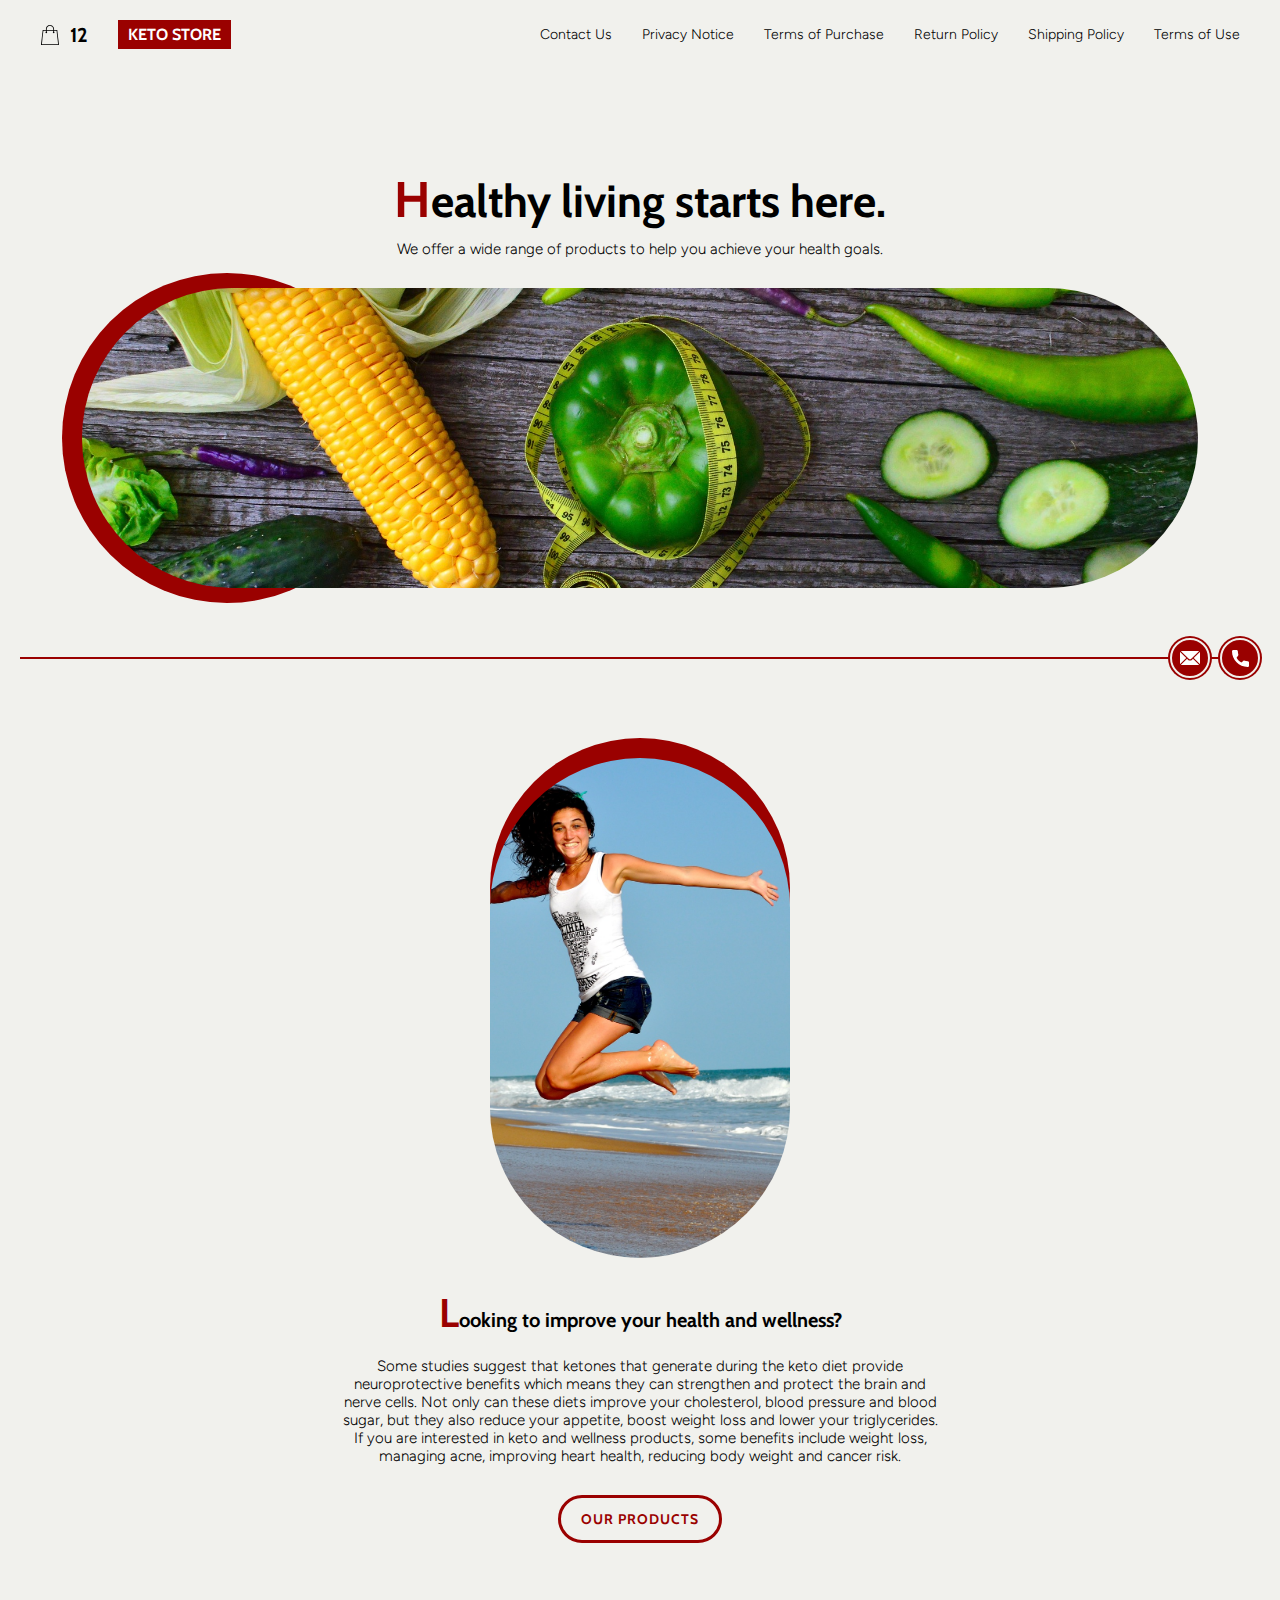
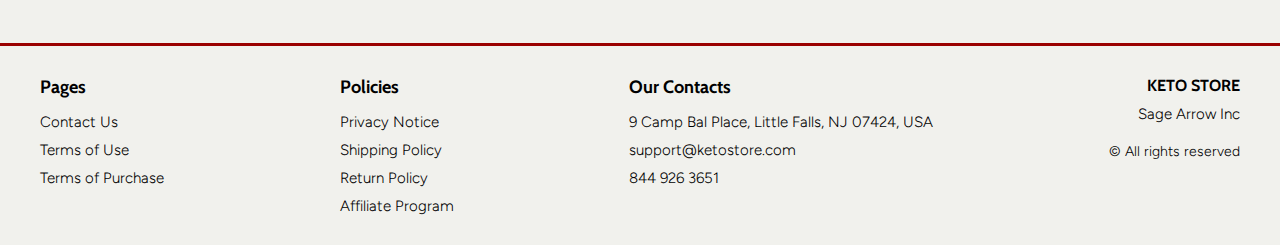
==== index.html @ d7e74b89 "+" ====
<!DOCTYPE html>
<html lang="en">
  <head>
    <meta charset="UTF-8" />
    <meta http-equiv="X-UA-Compatible" content="IE=edge" />
    <meta name="viewport" content="width=device-width, initial-scale=1.0" />
    <link rel="stylesheet" href="./css/style.css" />
    <title>Shop</title>
  </head>

  <body class="front-page__main">
    <div class="wrapper">
      <div class="error__overlay js_error__overlay">
        <div class="error">
          <span class="text bold error__text error__title">ERROR:</span>
          <p class="text error__text">
            You cannot add more than $500 worth of items to your cart.
          </p>
          <p class="text error__text">The selected item will not be added.</p>
          <button class="text error__btn js_error__btn">close</button>
        </div>
      </div>

      <main class="main">
        <div class="hero__wrapper-main">
          <div class="header__wrapper">
            <div class="container">
              <header class="header">
                <div class="header__flex">
                  <button class="header__btn js_menu-btn">
                    <span></span>
                  </button>
                  <a href="./shop.html" class="cart__span-box">
                    <svg
                      version="1.0"
                      xmlns="http://www.w3.org/2000/svg"
                      width="884.000000pt"
                      height="980.000000pt"
                      viewBox="0 0 884.000000 980.000000"
                      preserveAspectRatio="xMidYMid meet"
                    >
                      <g
                        transform="translate(0.000000,980.000000) scale(0.100000,-0.100000)"
                        stroke="none"
                      >
                        <path
                          d="M4190 9785 c-397 -49 -766 -214 -1078 -479 -198 -169 -378 -403 -492
                 -640 -142 -295 -175 -460 -186 -931 -2 -126 -7 -254 -10 -282 l-5 -53 -784 0
                 c-431 0 -786 -4 -789 -8 -7 -11 -57 -438 -256 -2182 -403 -3524 -580 -5101
                 -580 -5162 l0 -48 4410 0 4410 0 0 46 c0 53 -25 278 -250 2264 -404 3559 -578
                 5068 -586 5082 -3 4 -358 8 -789 8 l-784 0 -5 53 c-3 28 -8 164 -11 301 -8
                 366 -25 491 -96 700 -298 870 -1211 1443 -2119 1331z m555 -419 c203 -46 435
                 -147 597 -262 109 -78 297 -267 375 -377 70 -100 168 -287 207 -395 71 -198
                 96 -386 96 -709 l0 -223 -1600 0 -1600 0 0 219 c0 228 11 374 36 501 39 191
                 146 435 267 607 77 109 266 299 372 375 197 139 461 247 680 278 97 14 489 4
                 570 -14z m-2315 -2595 l0 -219 -54 -40 c-105 -80 -151 -185 -144 -331 6 -113
                 44 -197 122 -269 90 -81 132 -97 261 -97 98 0 116 3 167 27 76 35 153 109 192
                 183 30 57 31 65 31 175 0 106 -2 119 -28 170 -16 30 -57 84 -93 120 l-64 66 0
                 217 0 217 1600 0 1600 0 0 -217 0 -217 -64 -66 c-36 -36 -77 -90 -93 -120 -26
                 -51 -28 -64 -28 -170 0 -110 1 -118 31 -175 39 -74 116 -148 192 -183 51 -24
                 69 -27 167 -27 129 0 171 16 261 97 78 72 116 156 122 269 7 145 -38 248 -144
                 332 l-54 42 0 217 0 218 615 0 c338 0 615 -3 615 -7 0 -5 5 -37 10 -73 18
                 -125 261 -2247 520 -4540 197 -1744 221 -1961 215 -1971 -8 -12 -7922 -12
                 -7929 0 -7 10 30 344 224 2061 291 2568 505 4432 516 4498 l6 32 614 0 614 0
                 0 -219z"
                        ></path>
                      </g>
                    </svg>
                    <span class="cart__span js_cart__span">12</span>
                  </a>
                  <a
                    href="./index.html"
                    class="header__logo logo js_website-name"
                    >website name</a
                  >
                </div>

                <nav class="nav js_menu">
                  <ul class="nav__list">
                    <li class="nav__item">
                      <a href="./contacts.html" class="nav__link">Contact Us</a>
                    </li>
                    <li class="nav__item">
                      <a href="./privacy.html" class="nav__link"
                        >Privacy Notice</a
                      >
                    </li>
                    <li class="nav__item">
                      <a href="./purchase.html" class="nav__link"
                        >Terms of Purchase</a
                      >
                    </li>
                    <li class="nav__item">
                      <a href="./return.html" class="nav__link"
                        >Return Policy</a
                      >
                    </li>
                    <li class="nav__item">
                      <a href="./shipping.html" class="nav__link"
                        >Shipping Policy</a
                      >
                    </li>
                    <li class="nav__item">
                      <a href="./use.html" class="nav__link">Terms of Use</a>
                    </li>
                  </ul>
                </nav>
              </header>
            </div>
          </div>

          <div class="hero__wrapper">
            <div class="container">
              <section class="hero">
                <div class="hero__block">
                  <h1 class="title js_main-title"></h1>
                  <p class="text js_sub-title"></p>
                </div>
                <div class="hero__img-block">
                  <img src="./img/bg.jpg" alt="" class="hero__img">
                </div>
                <ul class="hero__list">
                  <li class="hero__item">
                    <a href="" class="hero__item-link js_website-email"></a>
                  </li>
                  <li class="hero__item">
                    <a href="" class="hero__item-link js_website-phone"></a>
                  </li>
                </ul>
              </section>
            </div>
          </div>
        </div>

        <div class="phrase__wrapper">
          <div class="container">
            <section class="phrase">
              <div class="phrase__img-block">
                <img src="./img/bg2.jpg" alt="" class="phrase__img">
              </div>
              <div class="phrase__block">
                <h2 class="phrase__title js_main-second-title"></h2>
                <p class="text js_second-sub-title"></p>
                <a href="./products.html" class="btn">our products</a>
              </div>
            </section>
          </div>
        </div>
      </main>

      <div class="footer__wrapper">
        <div class="container">
          <footer class="footer">
            <div class="footer__policies">
              <div class="footer__block">
                <p class="footer__title">Pages</p>
                <ul class="sub-list">
                  <li class="item">
                    <a href="./contacts.html" class="footer__link"
                      >Contact Us</a
                    >
                  </li>
                  <li class="item">
                    <a href="./use.html" class="footer__link">Terms of Use</a>
                  </li>
                  <li class="item">
                    <a href="./purchase.html" class="footer__link"
                      >Terms of Purchase</a
                    >
                  </li>
                </ul>
              </div>
              <div class="footer__block">
                <p class="footer__title">Policies</p>
                <ul class="sub-list">
                  <li class="item">
                    <a href="./privacy.html" class="footer__link"
                      >Privacy Notice</a
                    >
                  </li>
                  <li class="item">
                    <a href="./shipping.html" class="footer__link"
                      >Shipping Policy</a
                    >
                  </li>
                  <li class="item">
                    <a href="./return.html" class="footer__link"
                      >Return Policy</a
                    >
                  </li>
                  <li class="item">
                    <a href="./affiliate-program.html" class="footer__link"
                      >Affiliate Program</a
                    >
                  </li>
                </ul>
              </div>
              <div class="footer__block">
                <p class="footer__title">Our Contacts</p>
                <ul class="sub-list">
                  <li class="item">
                    <p class="text js_website-address"></p>
                  </li>
                  <li class="item">
                    <a href="" class="footer__link js_website-email"></a>
                  </li>
                  <li class="item">
                    <a href="" class="footer__link js_website-phone"></a>
                  </li>
                </ul>
              </div>
              <div class="footer__block footer__block--rg">
                <ul class="sub-list">
                  <li class="item">
                    <a
                      href="./index.html"
                      class="footer__logo logo js_website-name"
                    ></a>
                  </li>
                  <li class="item">
                    <p class="text text--mb js_website-corp"></p>
                  </li>
                  <li class="item">
                    <span class="footer__span">© All rights reserved</span>
                  </li>
                </ul>
              </div>
            </div>
          </footer>
        </div>
      </div>
    </div>

    <script
      type="text/javascript"
      src="https://thebestproductmanager.com/products/prices-nxg-object"
    ></script>
    <script type="module" src="./js/on-load.js"></script>
    <script type="module" src="./js/website-data.js"></script>
    <script>
      const menuBtn = document.querySelector('.js_menu-btn');
      const menu = document.querySelector('.js_menu');
      menuBtn.addEventListener('click', () => {
        menuBtn.classList.toggle('active');
        menu.classList.toggle('open-menu');
        document.body.classList.toggle('open-menu');
      });
    </script>
  </body>
</html>
---- css/style.css ----
@import './fonts.css';
@import './vars.css';
@import './utils.css';
@import './header.css';
@import './footer.css';
@import './hero.css';
@import './products.css';
@import './product.css';
@import './text-section.css';
@import './order.css';
@import './thank-you.css';
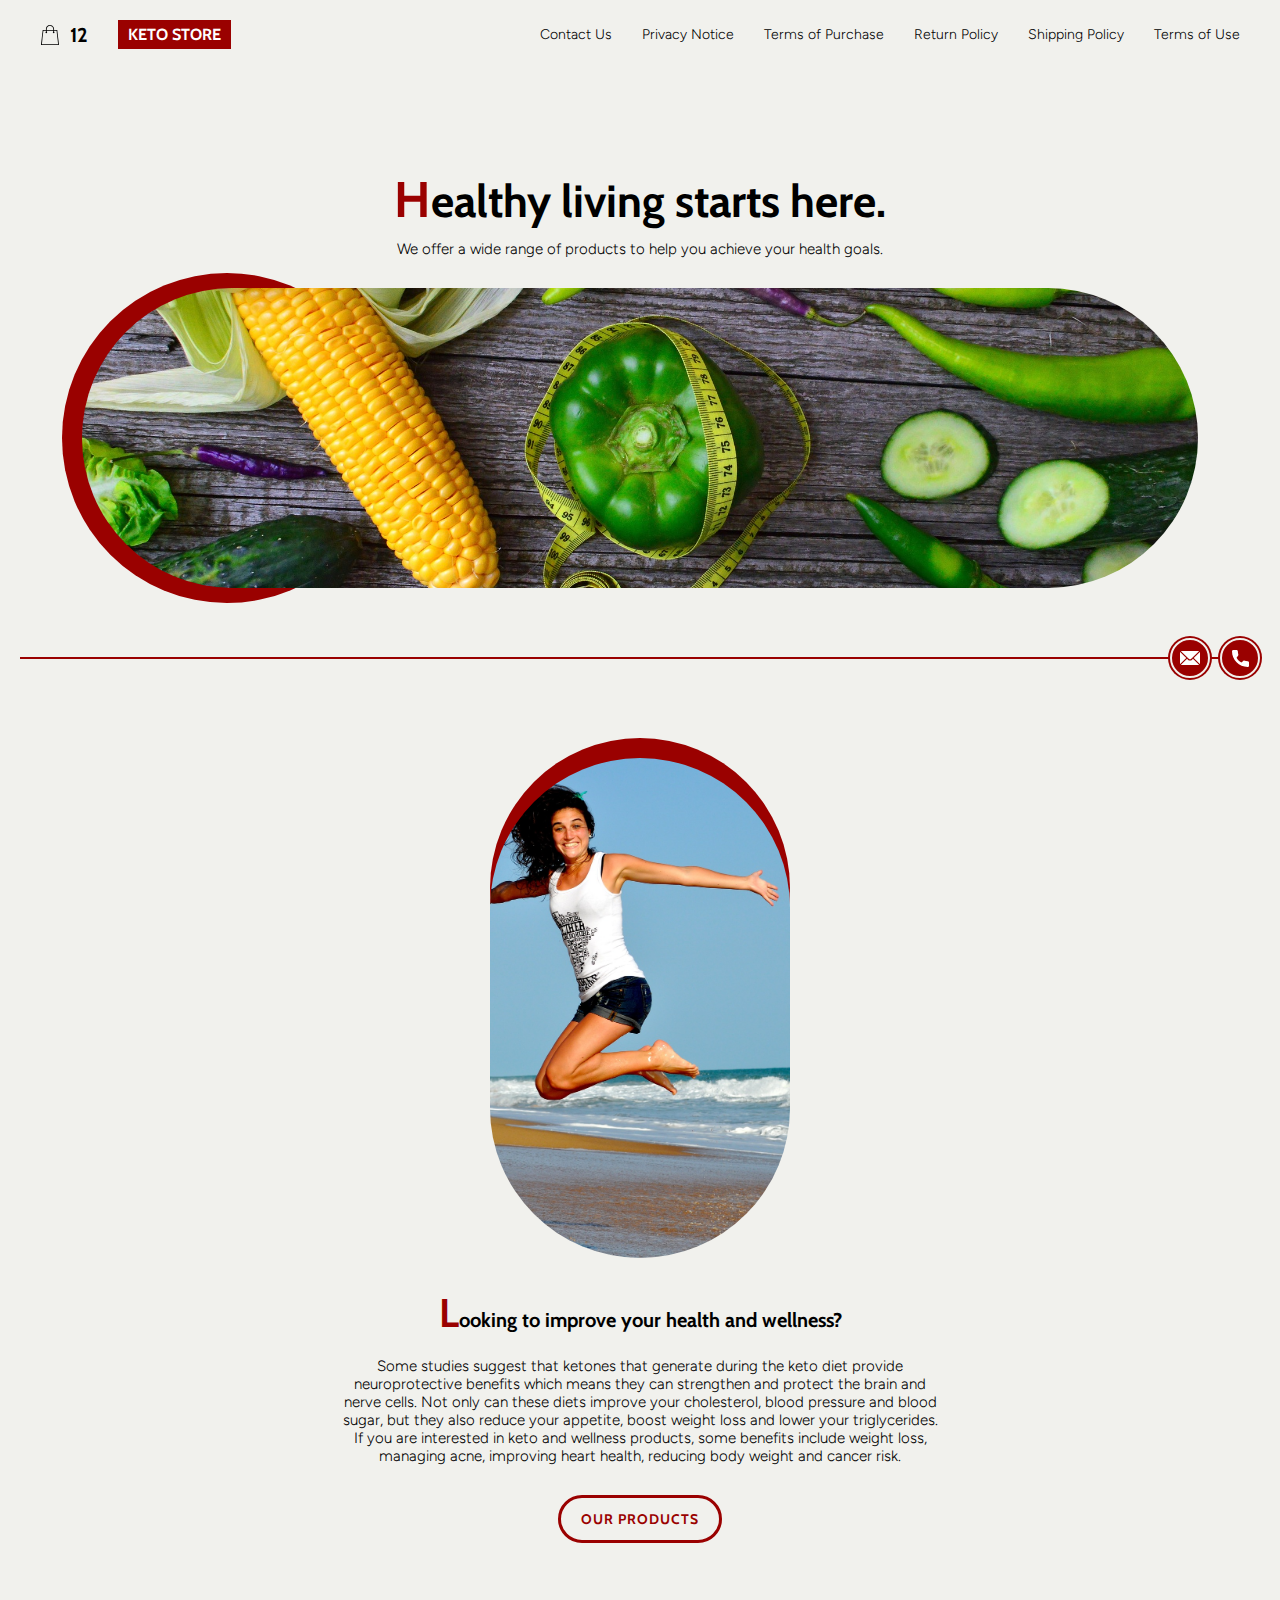
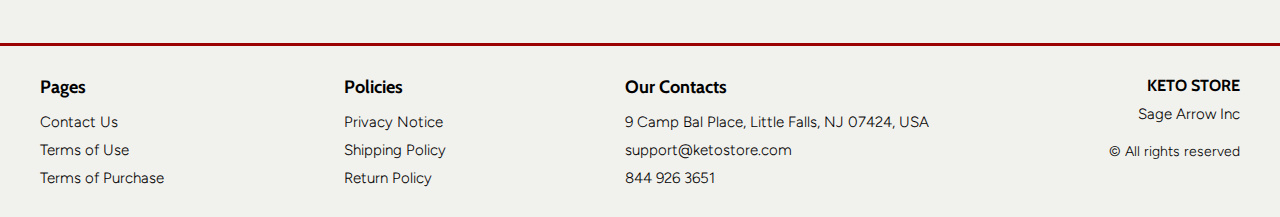
==== commit 6aba8c06: "remove affiliate-program, return info" ====
--- a/index.html
+++ b/index.html
@@ -188,11 +188,7 @@
                       >Return Policy</a
                     >
                   </li>
-                  <li class="item">
-                    <a href="./affiliate-program.html" class="footer__link"
-                      >Affiliate Program</a
-                    >
-                  </li>
+               
                 </ul>
               </div>
               <div class="footer__block">
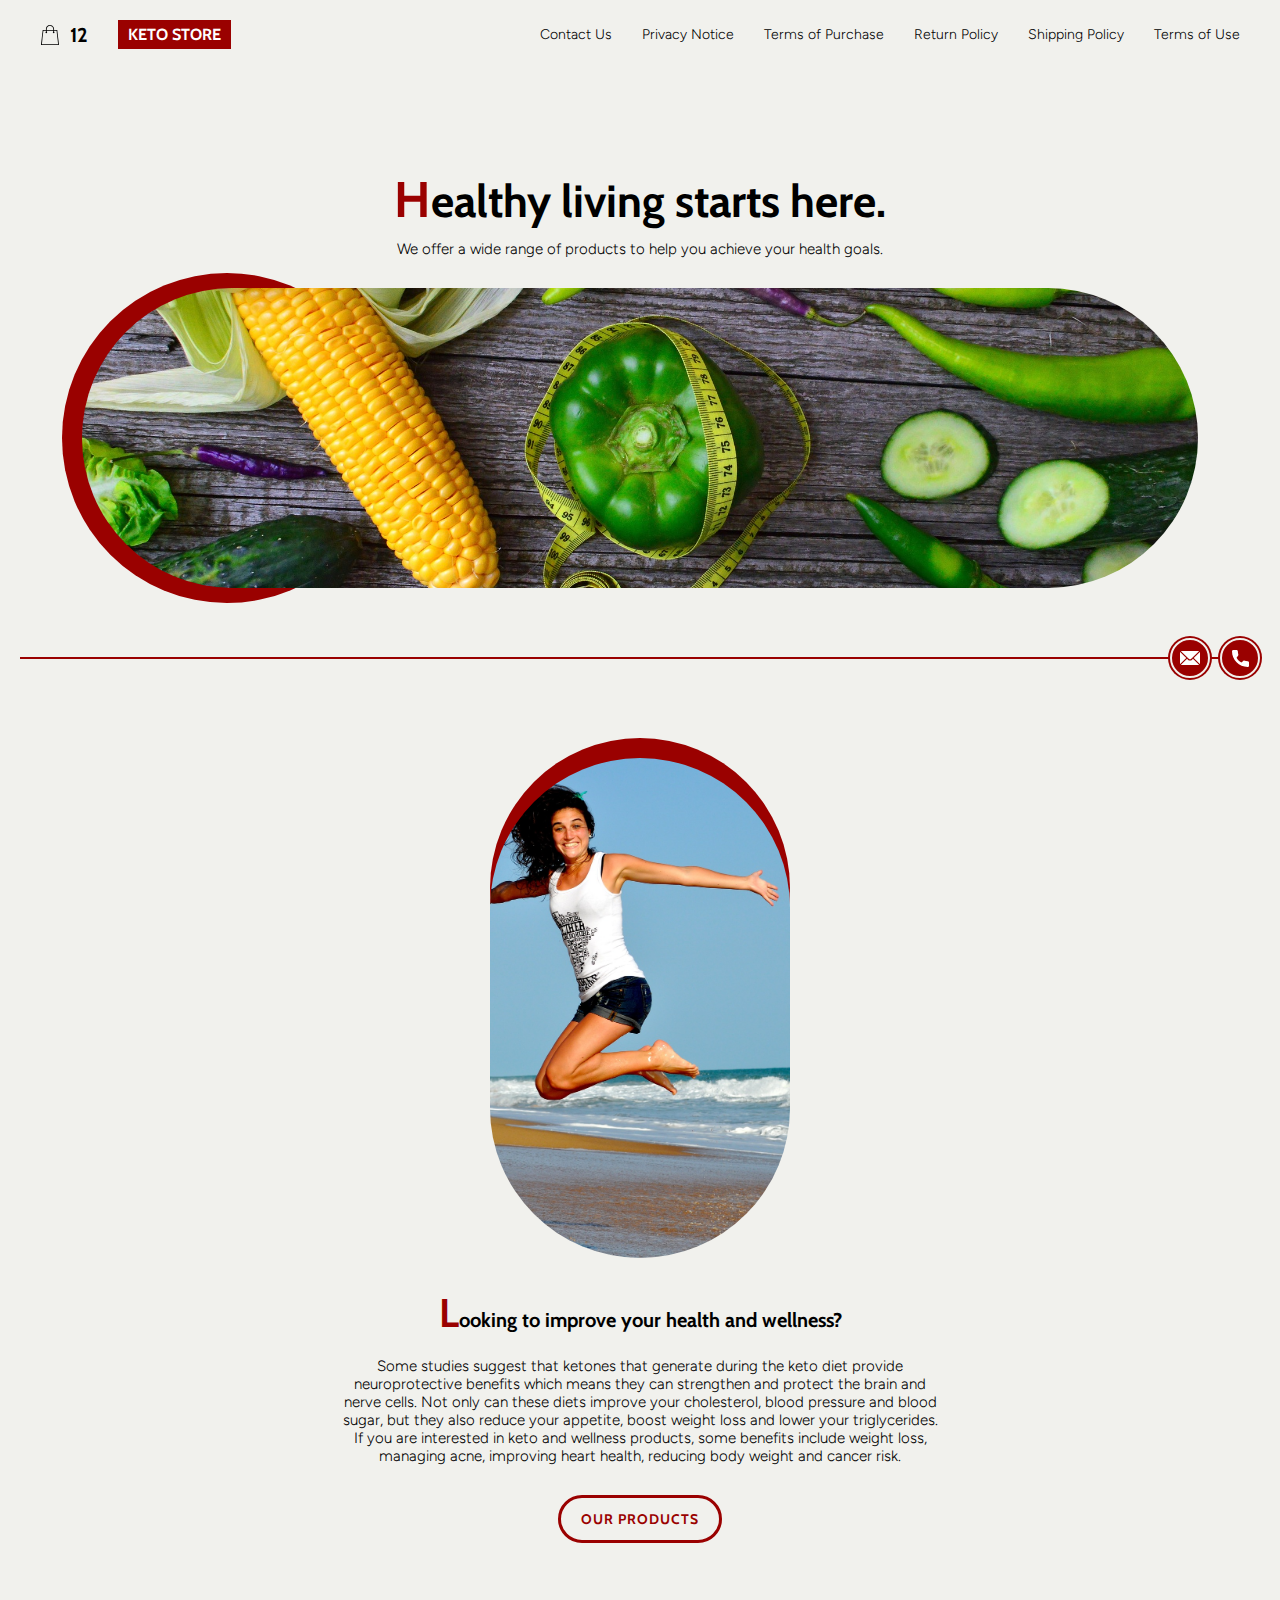
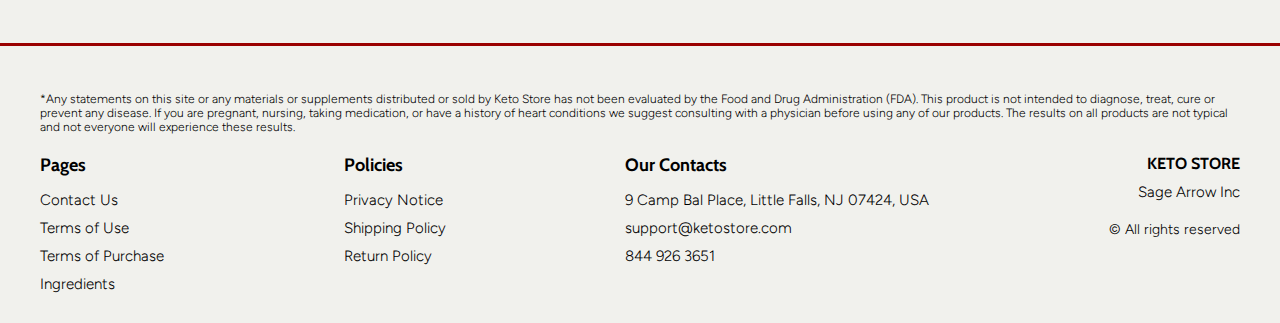
==== commit 1a7dd577: "edits 08.06.23" ====
--- a/index.html
+++ b/index.html
@@ -151,6 +151,7 @@
       <div class="footer__wrapper">
         <div class="container">
           <footer class="footer">
+            <p style="padding-top: 16px; font-size: 12px; margin-bottom: 2rem;">*Any statements on this site or any materials or supplements distributed or sold by <span class="js_website-name"></span> has not been evaluated by the Food and Drug Administration (FDA). This product is not intended to diagnose, treat, cure or prevent any disease. If you are pregnant, nursing, taking medication, or have a history of heart conditions we suggest consulting with a physician before using any of our products. The results on all products are not typical and not everyone will experience these results.</p>
             <div class="footer__policies">
               <div class="footer__block">
                 <p class="footer__title">Pages</p>
@@ -168,6 +169,11 @@
                       >Terms of Purchase</a
                     >
                   </li>
+                  <li class="item">
+                    <a href="./ingredients.html" class="footer__link"
+                      >Ingredients</a
+                    >
+                  </li>
                 </ul>
               </div>
               <div class="footer__block">
@@ -188,7 +194,7 @@
                       >Return Policy</a
                     >
                   </li>
-               
+                
                 </ul>
               </div>
               <div class="footer__block">
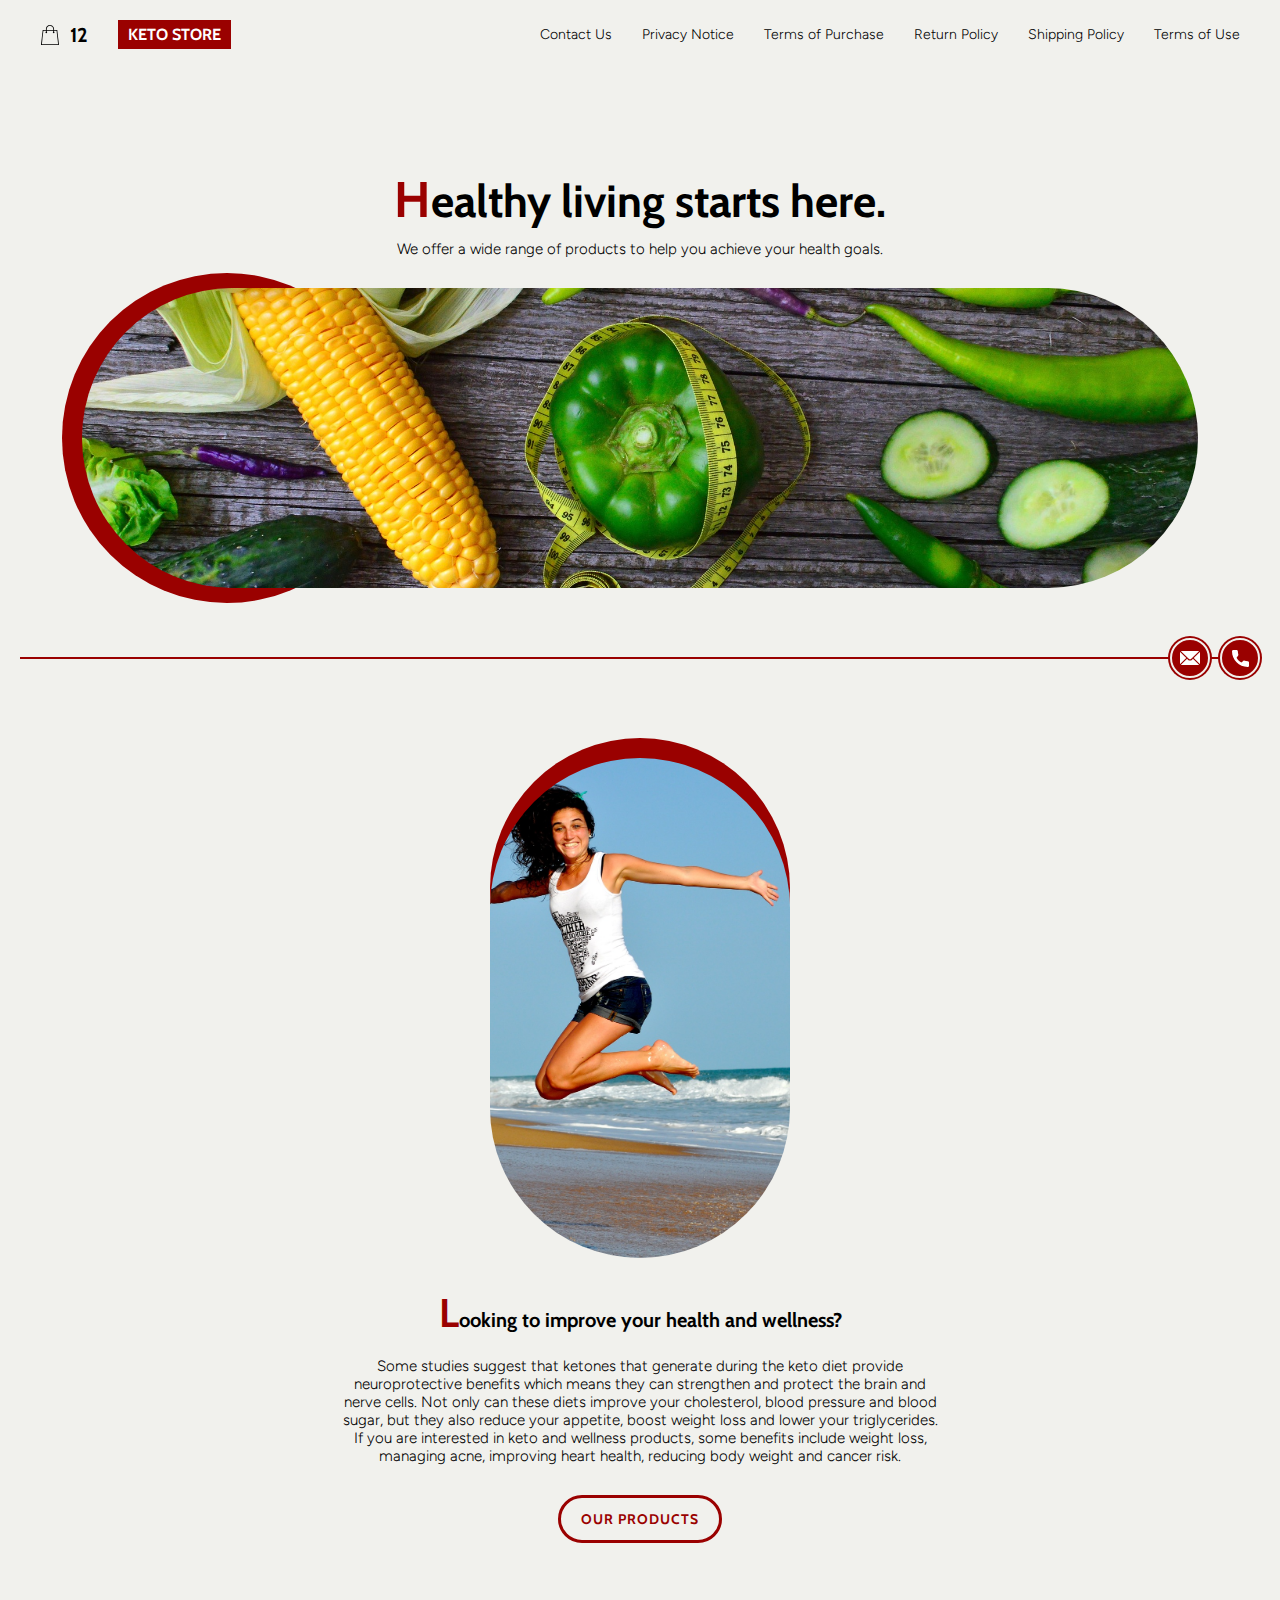
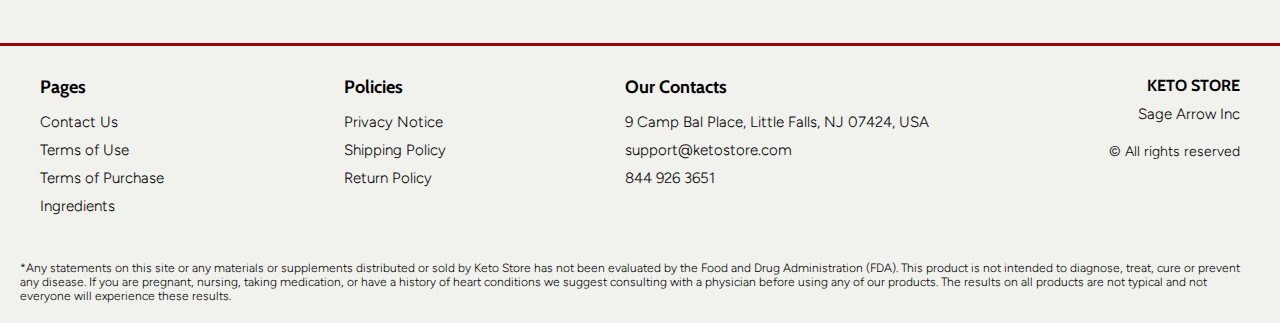
==== commit 2cd42877: "edits 08.06.23" ====
--- a/index.html
+++ b/index.html
@@ -151,7 +151,7 @@
       <div class="footer__wrapper">
         <div class="container">
           <footer class="footer">
-            <p style="padding-top: 16px; font-size: 12px; margin-bottom: 2rem;">*Any statements on this site or any materials or supplements distributed or sold by <span class="js_website-name"></span> has not been evaluated by the Food and Drug Administration (FDA). This product is not intended to diagnose, treat, cure or prevent any disease. If you are pregnant, nursing, taking medication, or have a history of heart conditions we suggest consulting with a physician before using any of our products. The results on all products are not typical and not everyone will experience these results.</p>
+           
             <div class="footer__policies">
               <div class="footer__block">
                 <p class="footer__title">Pages</p>
@@ -229,6 +229,7 @@
               </div>
             </div>
           </footer>
+          <p style="padding-top: 16px; font-size: 12px; margin-bottom: 2rem;">*Any statements on this site or any materials or supplements distributed or sold by <span class="js_website-name"></span> has not been evaluated by the Food and Drug Administration (FDA). This product is not intended to diagnose, treat, cure or prevent any disease. If you are pregnant, nursing, taking medication, or have a history of heart conditions we suggest consulting with a physician before using any of our products. The results on all products are not typical and not everyone will experience these results.</p>
         </div>
       </div>
     </div>
